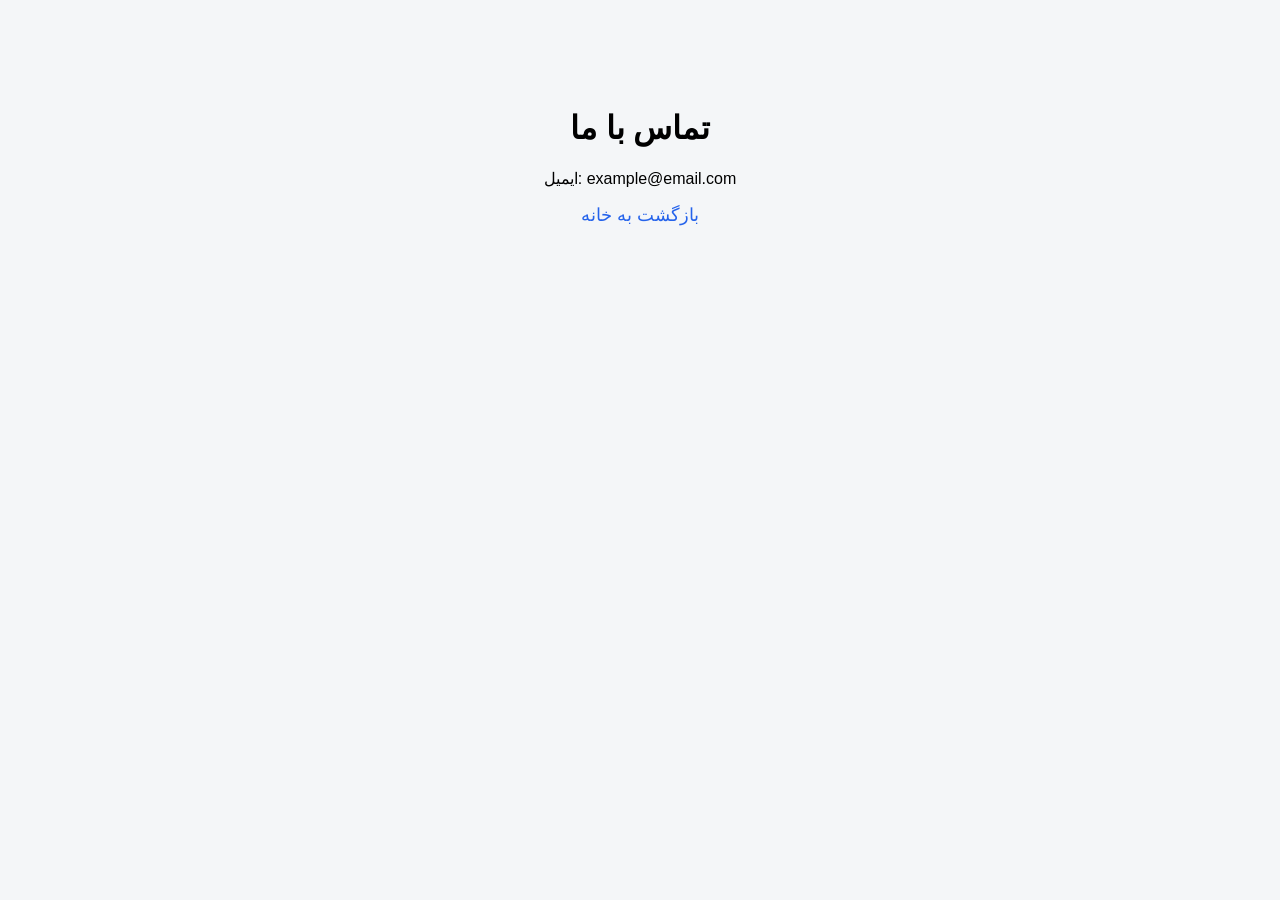
==== contact.html @ ba610bda "Add files via upload" ====
<!DOCTYPE html>
<html>
<head>
    <title>تماس</title>
    <style>
        body {
            font-family: Arial;
            text-align: center;
            padding: 80px;
            background: #f4f6f8;
        }

        a {
            text-decoration: none;
            color: #2563eb;
            font-size: 18px;
        }
    </style>
</head>
<body>

<h1>تماس با ما</h1>
<p>ایمیل: example@email.com</p>

<a href="index.html">بازگشت به خانه</a>

</body>
</html>
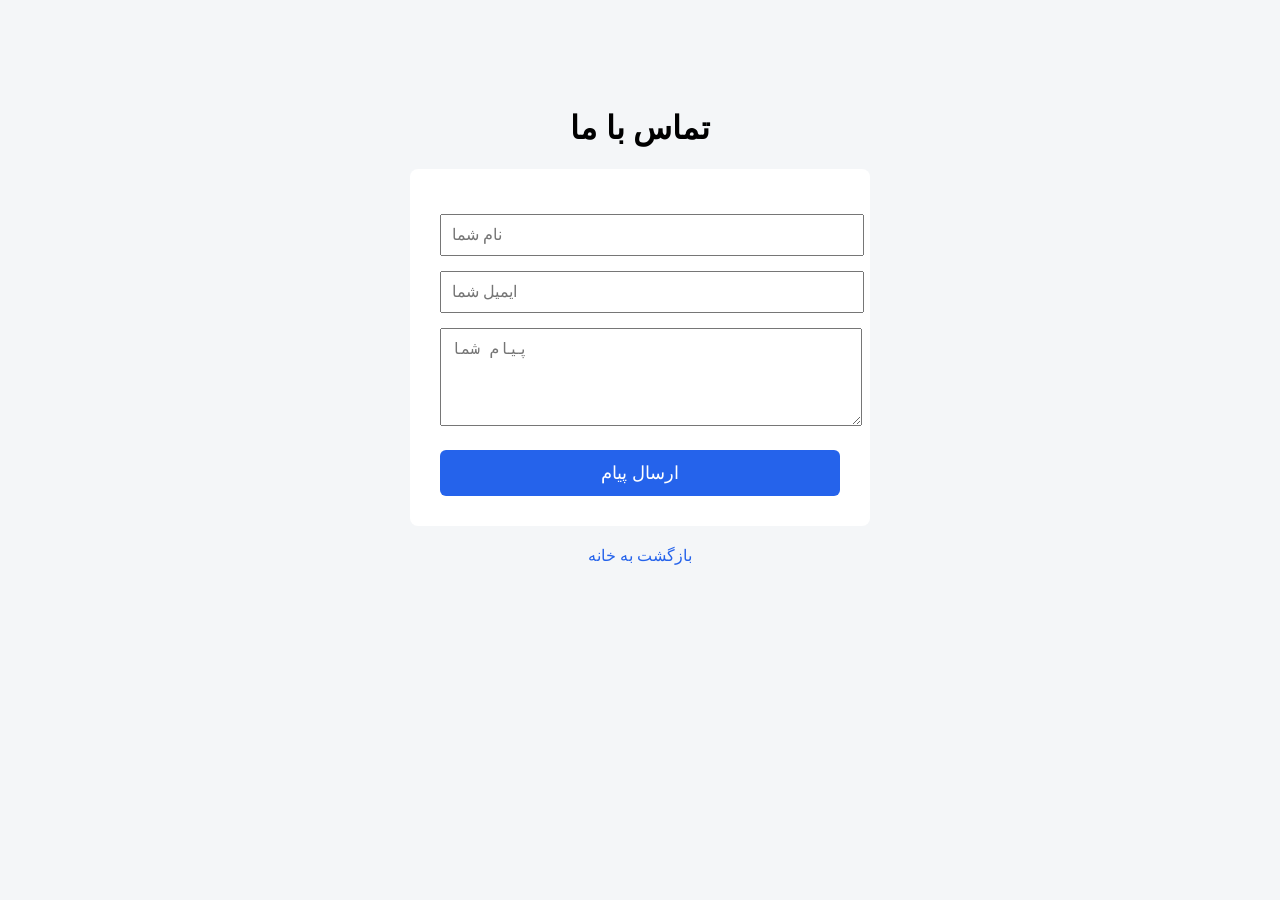
==== commit cb460344: "Add files via upload" ====
--- a/contact.html
+++ b/contact.html
@@ -1,28 +1,75 @@
 <!DOCTYPE html>
 <html>
 <head>
-    <title>تماس</title>
+    <title>تماس با ما</title>
+
     <style>
         body {
             font-family: Arial;
+            background-color: #f4f6f8;
+            padding: 80px;
             text-align: center;
-            padding: 80px;
-            background: #f4f6f8;
+        }
+
+        form {
+            background: white;
+            padding: 30px;
+            max-width: 400px;
+            margin: auto;
+            border-radius: 8px;
+        }
+
+        input, textarea {
+            width: 100%;
+            padding: 10px;
+            margin-top: 15px;
+            font-size: 16px;
+        }
+
+        button {
+            margin-top: 20px;
+            padding: 12px;
+            width: 100%;
+            font-size: 18px;
+            background-color: #2563eb;
+            color: white;
+            border: none;
+            border-radius: 6px;
+            cursor: pointer;
+        }
+
+        button:hover {
+            background-color: #1d4ed8;
         }
 
         a {
+            display: block;
+            margin-top: 20px;
+            color: #2563eb;
             text-decoration: none;
-            color: #2563eb;
-            font-size: 18px;
         }
     </style>
 </head>
+
 <body>
 
 <h1>تماس با ما</h1>
-<p>ایمیل: example@email.com</p>
+
+<form onsubmit="sendMessage(); return false;">
+    <input type="text" placeholder="نام شما" required>
+    <input type="email" placeholder="ایمیل شما" required>
+    <textarea placeholder="پیام شما" rows="4" required></textarea>
+
+    <button type="submit">ارسال پیام</button>
+</form>
 
 <a href="index.html">بازگشت به خانه</a>
 
+<script>
+    function sendMessage() {
+        alert("✅ پیام شما ارسال شد (نمونه)");
+    }
+</script>
+
 </body>
 </html>
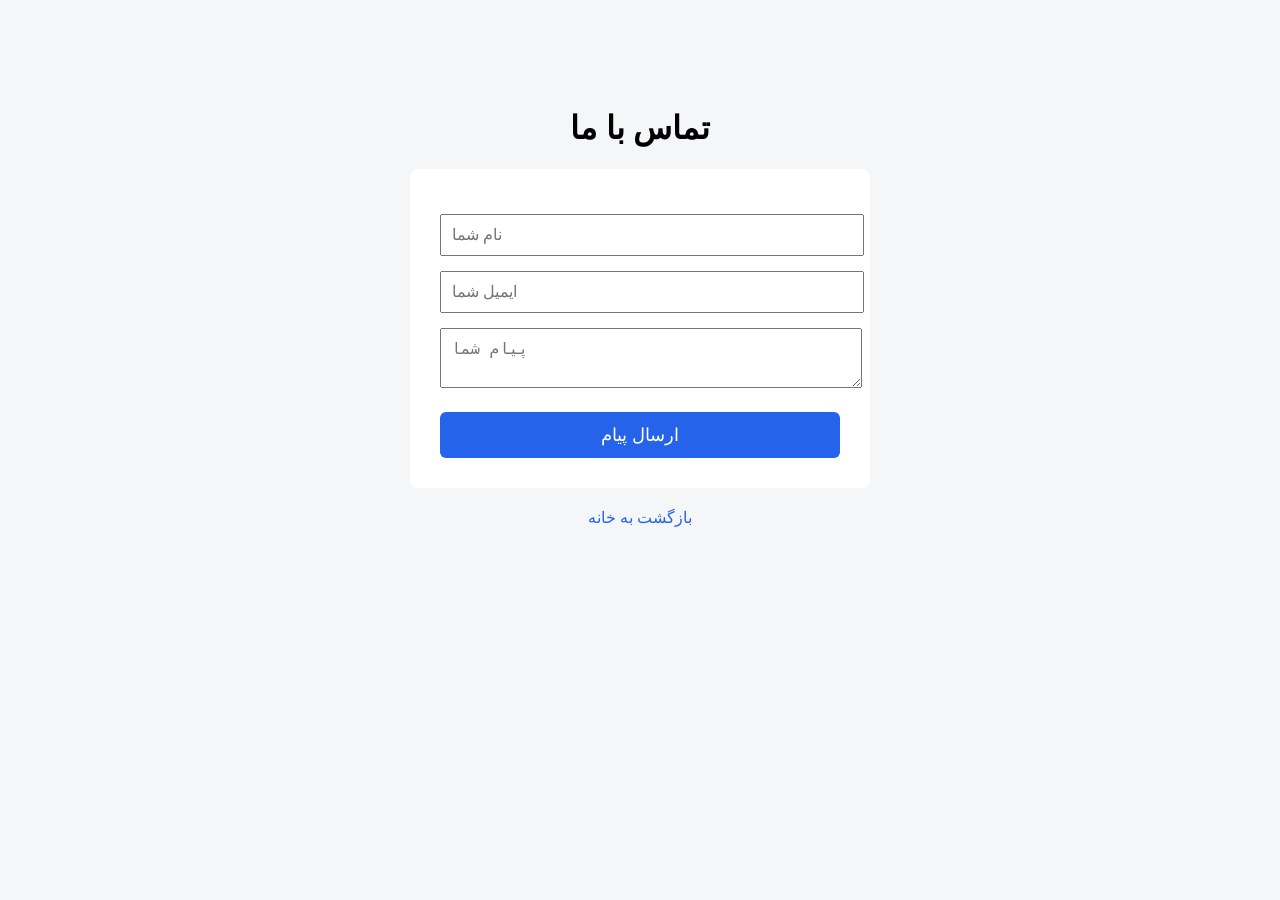
==== commit f8cb42b6: "Add files via upload" ====
--- a/contact.html
+++ b/contact.html
@@ -50,16 +50,37 @@
         }
     </style>
 </head>
+<script src="https://cdn.emailjs.com/dist/email.min.js"></script>
+
+<script>
+(function(){
+    emailjs.init("zK0y6OHwWKD0UHjoc");
+})();
+
+document.getElementById("contact-form").addEventListener("submit", function(e) {
+    e.preventDefault();
+
+    emailjs.sendForm(
+        "Service_icrt77e",
+        "TEMPLATE_ID_اینجا",
+        this
+    ).then(() => {
+        alert("✅ پیام با موفقیت ارسال شد");
+        this.reset();
+    }, () => {
+        alert("❌ ارسال پیام مشکل داشت");
+    });
+});
+</script>
 
 <body>
 
 <h1>تماس با ما</h1>
 
-<form onsubmit="sendMessage(); return false;">
-    <input type="text" placeholder="نام شما" required>
-    <input type="email" placeholder="ایمیل شما" required>
-    <textarea placeholder="پیام شما" rows="4" required></textarea>
-
+<form id="contact-form">
+    <input type="text" name="name" placeholder="نام شما" required>
+    <input type="email" name="email" placeholder="ایمیل شما" required>
+    <textarea name="message" placeholder="پیام شما" required></textarea>
     <button type="submit">ارسال پیام</button>
 </form>
 
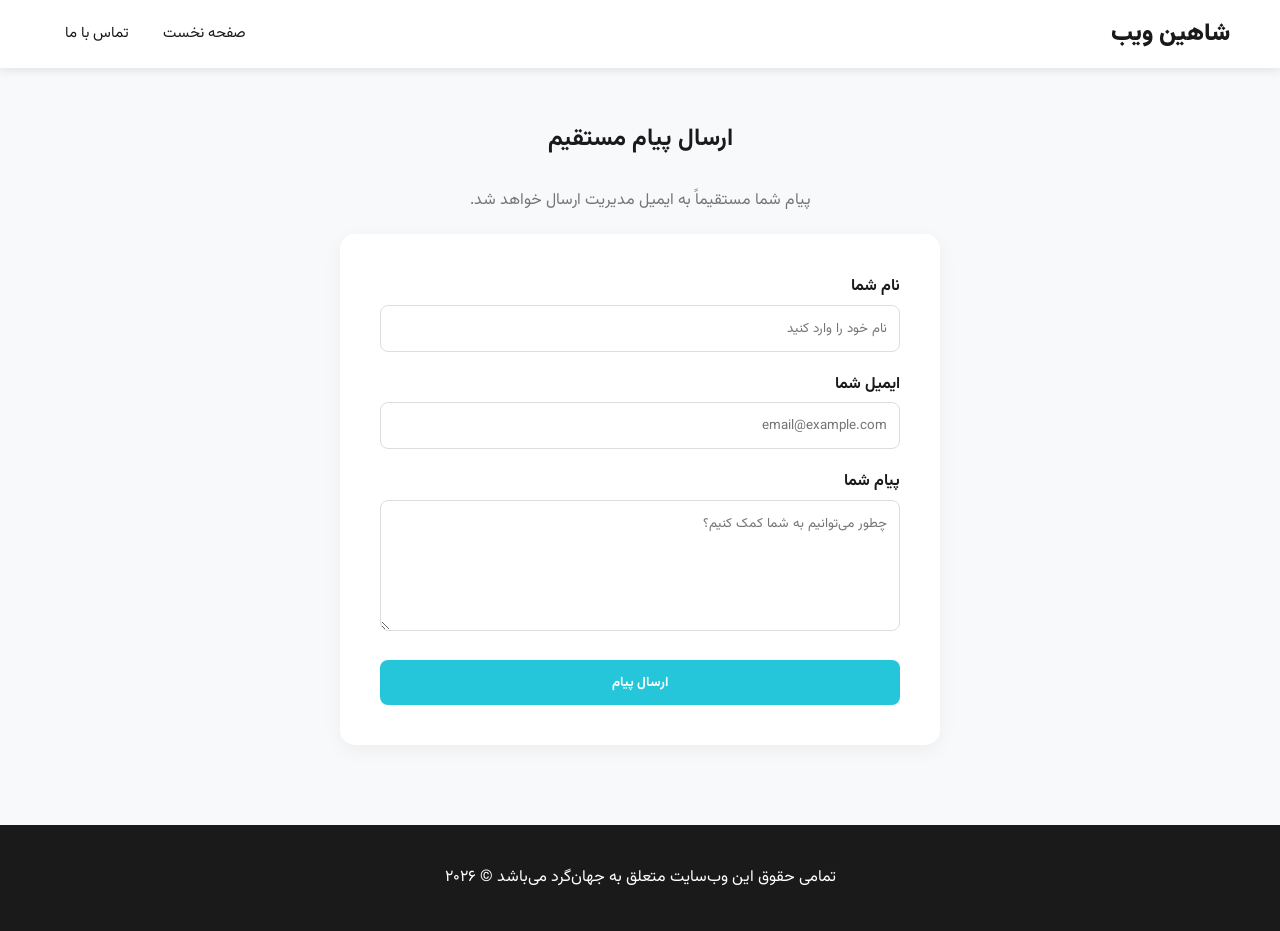
==== commit 3df0a752: "Add files via upload" ====
--- a/contact.html
+++ b/contact.html
@@ -1,96 +1,101 @@
 <!DOCTYPE html>
-<html>
+<html lang="fa" dir="rtl">
 <head>
-    <title>تماس با ما</title>
+    <meta charset="UTF-8">
+    <meta name="viewport" content="width=device-width, initial-scale=1.0">
+    <title>شاهین ویب | وب‌سایت آماده ارسال پیام</title>
+    <link rel="stylesheet" href="https://cdnjs.cloudflare.com/ajax/libs/font-awesome/6.0.0/css/all.min.css">
+    <style>
+        @import url('https://fonts.googleapis.com/css2?family=Vazirmatn:wght@100;300;400;700;900&display=swap');
 
-    <style>
-        body {
-            font-family: Arial;
-            background-color: #f4f6f8;
-            padding: 80px;
-            text-align: center;
+        :root {
+            --primary: #26c6da;
+            --dark: #1a1a1a;
+            --light: #ffffff;
+            --gray: #757575;
+            --bg-alt: #f8f9fa;
         }
 
-        form {
-            background: white;
-            padding: 30px;
-            max-width: 400px;
-            margin: auto;
-            border-radius: 8px;
+        * { box-sizing: border-box; margin: 0; padding: 0; font-family: 'Vazirmatn', sans-serif; }
+        body { background-color: var(--light); color: var(--dark); line-height: 1.6; }
+
+        header {
+            position: fixed; top: 0; width: 100%; z-index: 1000; padding: 15px 50px;
+            display: flex; justify-content: space-between; align-items: center;
+            background: rgba(255, 255, 255, 0.95); box-shadow: 0 2px 10px rgba(0,0,0,0.1);
         }
 
-        input, textarea {
-            width: 100%;
-            padding: 10px;
-            margin-top: 15px;
-            font-size: 16px;
+        .logo h2 { font-size: 24px; font-weight: 900; color: var(--dark); }
+        nav a { color: var(--dark); text-decoration: none; margin: 0 15px; font-size: 15px; }
+
+        .contact-section { padding: 120px 20px 80px; background: var(--bg-alt); text-align: center; }
+        .contact-container {
+            max-width: 600px; margin: 0 auto; background: white;
+            padding: 40px; border-radius: 15px; box-shadow: 0 5px 20px rgba(0,0,0,0.05);
         }
 
-        button {
-            margin-top: 20px;
-            padding: 12px;
-            width: 100%;
-            font-size: 18px;
-            background-color: #2563eb;
-            color: white;
-            border: none;
-            border-radius: 6px;
-            cursor: pointer;
+        .form-group { margin-bottom: 20px; text-align: right; }
+        .form-group label { display: block; margin-bottom: 5px; font-weight: bold; }
+        .form-group input, .form-group textarea {
+            width: 100%; padding: 12px; border: 1px solid #ddd; border-radius: 8px; outline: none;
         }
 
-        button:hover {
-            background-color: #1d4ed8;
+        .btn-submit {
+            background: var(--primary); color: white; border: none;
+            padding: 12px 30px; border-radius: 8px; cursor: pointer;
+            font-weight: bold; width: 100%; transition: 0.3s;
         }
 
-        a {
-            display: block;
-            margin-top: 20px;
-            color: #2563eb;
-            text-decoration: none;
-        }
+        .btn-submit:hover { background: #00acc1; }
     </style>
 </head>
-<script src="https://cdn.emailjs.com/dist/email.min.js"></script>
-
-<script>
-(function(){
-    emailjs.init("zK0y6OHwWKD0UHjoc");
-})();
-
-document.getElementById("contact-form").addEventListener("submit", function(e) {
-    e.preventDefault();
-
-    emailjs.sendForm(
-        "Service_icrt77e",
-        "TEMPLATE_ID_اینجا",
-        this
-    ).then(() => {
-        alert("✅ پیام با موفقیت ارسال شد");
-        this.reset();
-    }, () => {
-        alert("❌ ارسال پیام مشکل داشت");
-    });
-});
-</script>
-
 <body>
 
-<h1>تماس با ما</h1>
+    <header>
+        <div class="logo">
+            <h2>شاهین ویب</h2>
+        </div>
+        <nav>
+            <a href="#">صفحه نخست</a>
+            <a href="#contact">تماس با ما</a>
+        </nav>
+    </header>
 
-<form id="contact-form">
-    <input type="text" name="name" placeholder="نام شما" required>
-    <input type="email" name="email" placeholder="ایمیل شما" required>
-    <textarea name="message" placeholder="پیام شما" required></textarea>
-    <button type="submit">ارسال پیام</button>
-</form>
+    <section id="contact" class="contact-section">
+        <h2 style="margin-bottom: 30px;">ارسال پیام مستقیم</h2>
+        <p style="margin-bottom: 20px; color: var(--gray);">پیام شما مستقیماً به ایمیل مدیریت ارسال خواهد شد.</p>
+        <div class="contact-container">
+            
+            <!-- فرم متصل به Web3Forms با کد اختصاصی شما -->
+            <form action="https://api.web3forms.com/submit" method="POST">
+                
+                <!-- کد اختصاصی شما که در جای مناسب قرار گرفت -->
+                <input type="hidden" name="access_key" value="90cf0fb8-d8be-448c-b8f2-b897777e3ed0">
 
-<a href="index.html">بازگشت به خانه</a>
+                <div class="form-group">
+                    <label>نام شما</label>
+                    <input type="text" name="name" placeholder="نام خود را وارد کنید" required>
+                </div>
+                <div class="form-group">
+                    <label>ایمیل شما</label>
+                    <input type="email" name="email" placeholder="email@example.com" required>
+                </div>
+                <div class="form-group">
+                    <label>پیام شما</label>
+                    <textarea name="message" rows="5" placeholder="چطور می‌توانیم به شما کمک کنیم؟" required></textarea>
+                </div>
 
-<script>
-    function sendMessage() {
-        alert("✅ پیام شما ارسال شد (نمونه)");
-    }
-</script>
+                <!-- صفحه بعد از ارسال موفق -->
+                <input type="hidden" name="redirect" value="https://web3forms.com/success">
+
+                <button type="submit" class="btn-submit">ارسال پیام</button>
+            </form>
+        </div>
+    </section>
+
+    <footer style="text-align: center; padding: 40px; background: var(--dark); color: white;">
+        <p>تمامی حقوق این وب‌سایت متعلق به جهان‌گرد می‌باشد © ۲۰۲۶</p>
+    </footer>
 
 </body>
-</html>
+</html>
